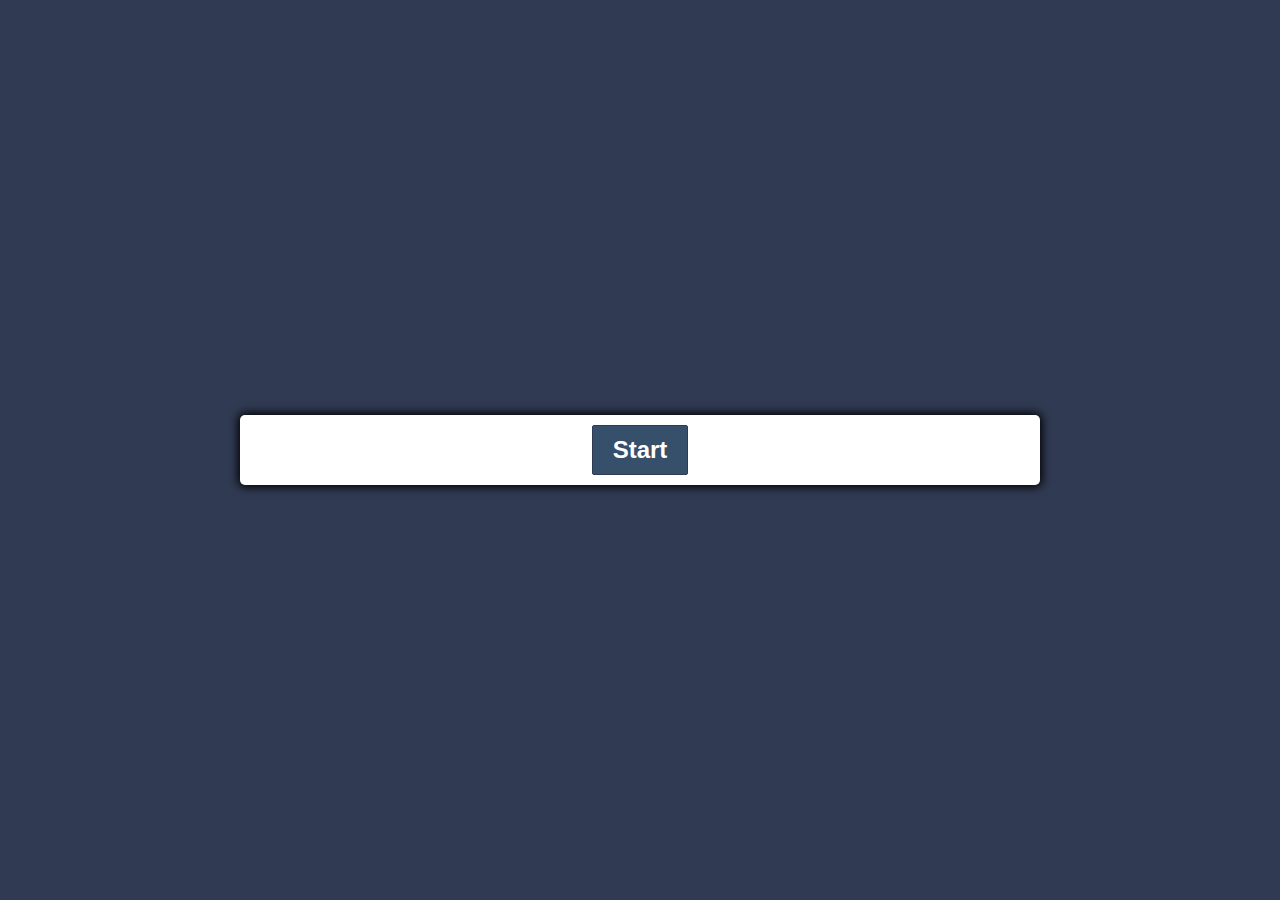
==== index.html @ dbf5395c "update" ====
<!DOCTYPE html>
<html lang="en">
<head>
    <meta charset="UTF-8">
    <meta http-equiv="X-UA-Compatible" content="IE=edge">
    <meta name="viewport" content="width=device-width, initial-scale=1.0">
    <link rel="stylesheet" href="styles.css">
    <script src="script.js" defer></script>
    <title>Quiz App</title>
</head>
<body>
    <section>
       <div class="container">
        <div id="question-container" class="hide">  
            <div id="answer-buttons" class="button-grid">
                <button class="button">Answer 1</button>
                <button class="button">Answer 2</button>
                <button class="button">Answer 3</button>
                <button class="button">Answer 4</button>
            </div>
        </div>
        <div class="quiz-controls">
            <button id="start-button" class="start-button button">Start</button>
            <button id="next-button" class="next-button button hide">Next</button>
        </div>
        </div>
        <div class="quiz-score">
            <span id="right-answers"></span>
        </div>
    </section>
</body>
</html>
---- styles.css ----
:root {
    /* --hue-neutral: 200;
    --hue-wrong: 0;
    --hue-correct: 145; */

    --correct: #83e85a;
    --wrong: #ff5959;
    --neutral: #303a52;
    --primary: #364f6b;
}

*, *::before, *::after {
    padding: 0;
    margin: 0;
    box-sizing: border-box;
}

body {
    background-color: var(--neutral);
}

body.correct {
    background-color: var(--correct);
}


body.wrong {
    background-color: var(--wrong);
}

section {
    display: flex;
    justify-content: center;
    align-items: center;
    width: 100vw;
    height: 100vh;
}

.container {
    width: 800px;
    max-width: 80%;
    background: white;
    border-radius: 5px;
    padding: 10px;
    box-shadow: 0 0 10px 2px;
}

.button-grid {
    display: grid;
    grid-template-columns: repeat(2, auto);
    gap: 10px;
    margin: 20px 0;
}

.button {
    background-color: var(--primary);
    color: #fff;
    border: 1px solid var(--neutral);
    border-radius: 2px;
    padding: 5px 10px;
    outline: none;
    cursor: pointer;
}

.button:hover {
    opacity: 0.7;
}

.start-button, .next-button {
    font-size: 1.5rem;
    font-weight: bold;
    padding: 10px 20px;
    cursor: pointer;
}

.quiz-controls {
    display: flex;
    justify-content: center;
    align-items: center;
}
.hide {
    display: none;
}
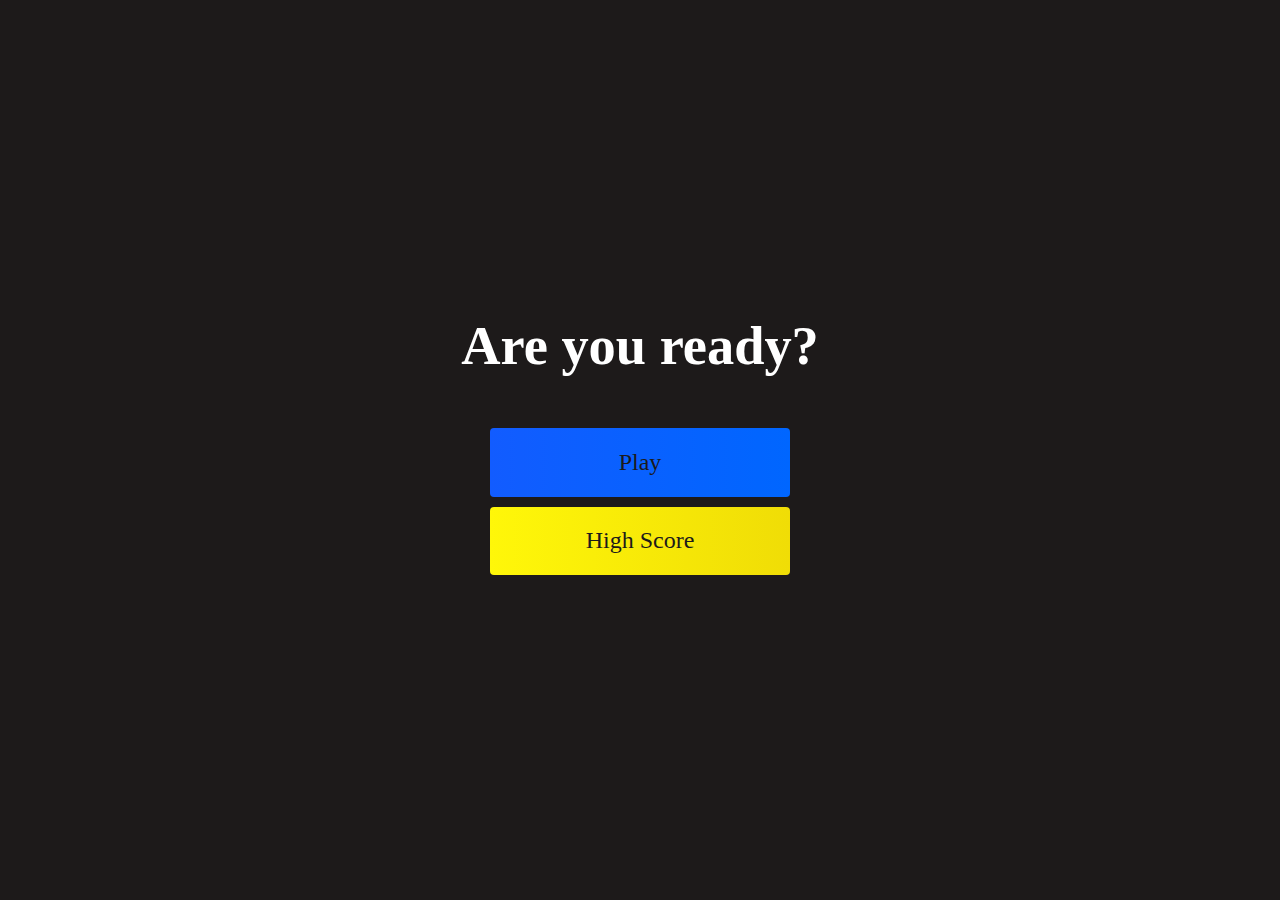
==== commit 3c19337d: "reintiate the project" ====
--- a/index.html
+++ b/index.html
@@ -5,28 +5,17 @@
     <meta http-equiv="X-UA-Compatible" content="IE=edge">
     <meta name="viewport" content="width=device-width, initial-scale=1.0">
     <link rel="stylesheet" href="styles.css">
-    <script src="script.js" defer></script>
-    <title>Quiz App</title>
+    <title>Quiz app</title>
 </head>
 <body>
-    <section>
-       <div class="container">
-        <div id="question-container" class="hide">  
-            <div id="answer-buttons" class="button-grid">
-                <button class="button">Answer 1</button>
-                <button class="button">Answer 2</button>
-                <button class="button">Answer 3</button>
-                <button class="button">Answer 4</button>
+    <div class="container">
+        <div id="home" class="flex-flex-column flex-center">
+            <h1>Are you ready?</h1>
+            <div class="btns-container">
+                <a href="/game.html" class="btn">Play</a>
+                <a href="/game.html" id="highscore-btn" class="btn">High Score</a>
             </div>
         </div>
-        <div class="quiz-controls">
-            <button id="start-button" class="start-button button">Start</button>
-            <button id="next-button" class="next-button button hide">Next</button>
-        </div>
-        </div>
-        <div class="quiz-score">
-            <span id="right-answers"></span>
-        </div>
-    </section>
+    </div>
 </body>
 </html>--- a/styles.css
+++ b/styles.css
@@ -1,84 +1,94 @@
 :root {
-    /* --hue-neutral: 200;
-    --hue-wrong: 0;
-    --hue-correct: 145; */
-
-    --correct: #83e85a;
-    --wrong: #ff5959;
-    --neutral: #303a52;
-    --primary: #364f6b;
+    background-color: rgb(29, 26, 26);
 }
 
 *, *::before, *::after {
+    margin: 0;
     padding: 0;
-    margin: 0;
     box-sizing: border-box;
+    font-family: 'Nova Square', cursive;
 }
 
-body {
-    background-color: var(--neutral);
+h1 {
+    font-size: 3.4rem;
+    color: #fff;
+    margin-bottom: 3.2rem;
 }
 
-body.correct {
-    background-color: var(--correct);
+h2 {
+    font-size: 2.6rem;
+    margin-bottom: 2.5rem;
 }
 
-
-body.wrong {
-    background-color: var(--wrong);
-}
-
-section {
+.container {
+    width: 100vw;
+    height: 100vh;
     display: flex;
     justify-content: center;
     align-items: center;
-    width: 100vw;
-    height: 100vh;
+    max-width: 50rem;
+    margin: 0 auto;
+    padding: 1.3rem;
 }
 
-.container {
-    width: 800px;
-    max-width: 80%;
-    background: white;
-    border-radius: 5px;
-    padding: 10px;
-    box-shadow: 0 0 10px 2px;
+.flex-colum {
+    display: flex;
+    flex-direction: column;
 }
 
-.button-grid {
-    display: grid;
-    grid-template-columns: repeat(2, auto);
-    gap: 10px;
-    margin: 20px 0;
+.flex-center {
+    justify-content: center;
+    align-items: center
 }
 
-.button {
-    background-color: var(--primary);
-    color: #fff;
-    border: 1px solid var(--neutral);
-    border-radius: 2px;
-    padding: 5px 10px;
-    outline: none;
-    cursor: pointer;
+.justify-center {
+    justify-content: center;
 }
 
-.button:hover {
-    opacity: 0.7;
+.text-center {
+    text-align: center;
 }
 
-.start-button, .next-button {
-    font-size: 1.5rem;
-    font-weight: bold;
-    padding: 10px 20px;
-    cursor: pointer;
-}
-
-.quiz-controls {
-    display: flex;
-    justify-content: center;
-    align-items: center;
-}
-.hide {
+.hidden {
     display: none;
 }
 
+.btns-container {
+    display: flex;
+    flex-direction: column;
+    align-items: center;
+}
+
+.btn {
+    font-size: 1.5rem;
+    padding: 1.3rem 0;
+    width: 18.8rem;
+    display: block;
+    text-align: center;
+    margin-bottom: .6rem;
+    text-decoration: none;
+    color: rgba(28, 26, 26);
+    background: linear-gradient(90deg, rgb(18, 92, 255) 0%, rgba(0, 102, 255) 100%);
+    border-radius: 4px;
+}
+
+.btn:hover {
+    cursor: pointer;
+    box-shadow: 0 4px 14px 0 rgba(8, 114, 255, 0.6);
+    transition: transform 150ms;
+    transform: scale(1.03);
+}
+
+.btn[:disabled]:hover {
+    cursor: not-allowed;
+    box-shadow: none;
+    transform: none;
+}
+
+#highscore-btn {
+    background: linear-gradient(90deg, rgb(255, 247, 9) 0%, rgba(240, 221, 6) 100%);
+}
+
+#highscore-btn:hover {
+    box-shadow: 0 4px 14px 0 rgba(255, 255, 0, 0.6);
+}